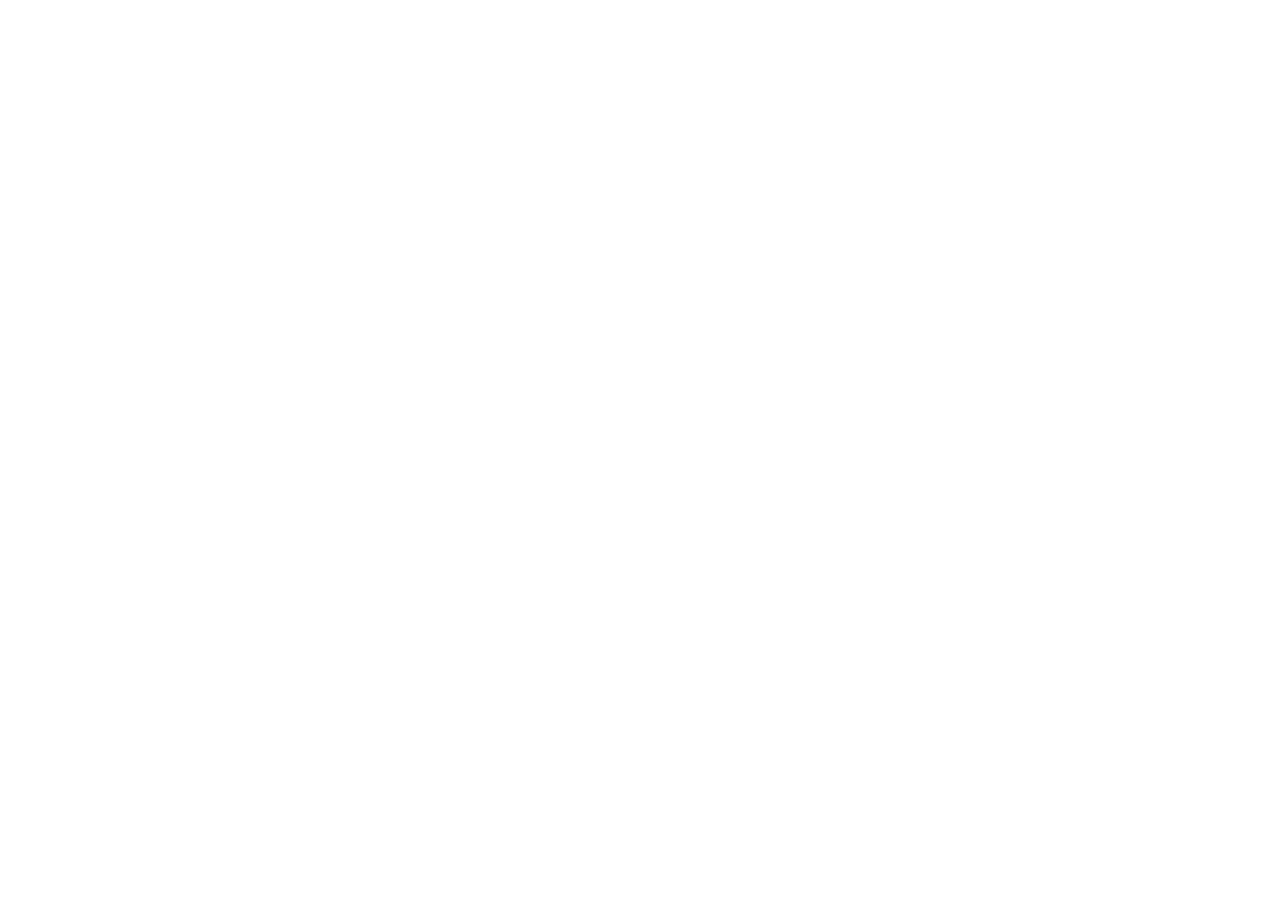
==== Aboutus.html @ 414382ec "Initial commit: Setting up project structure and basic HTML/CSS files." ====
<!DOCTYPE html>
<html lang="en">
<head>
    <meta charset="UTF-8">
    <meta name="viewport" content="width=device-width, initial-scale=1.0">
    <title>About Us</title>
</head>
<body>
    
</body>
</html>
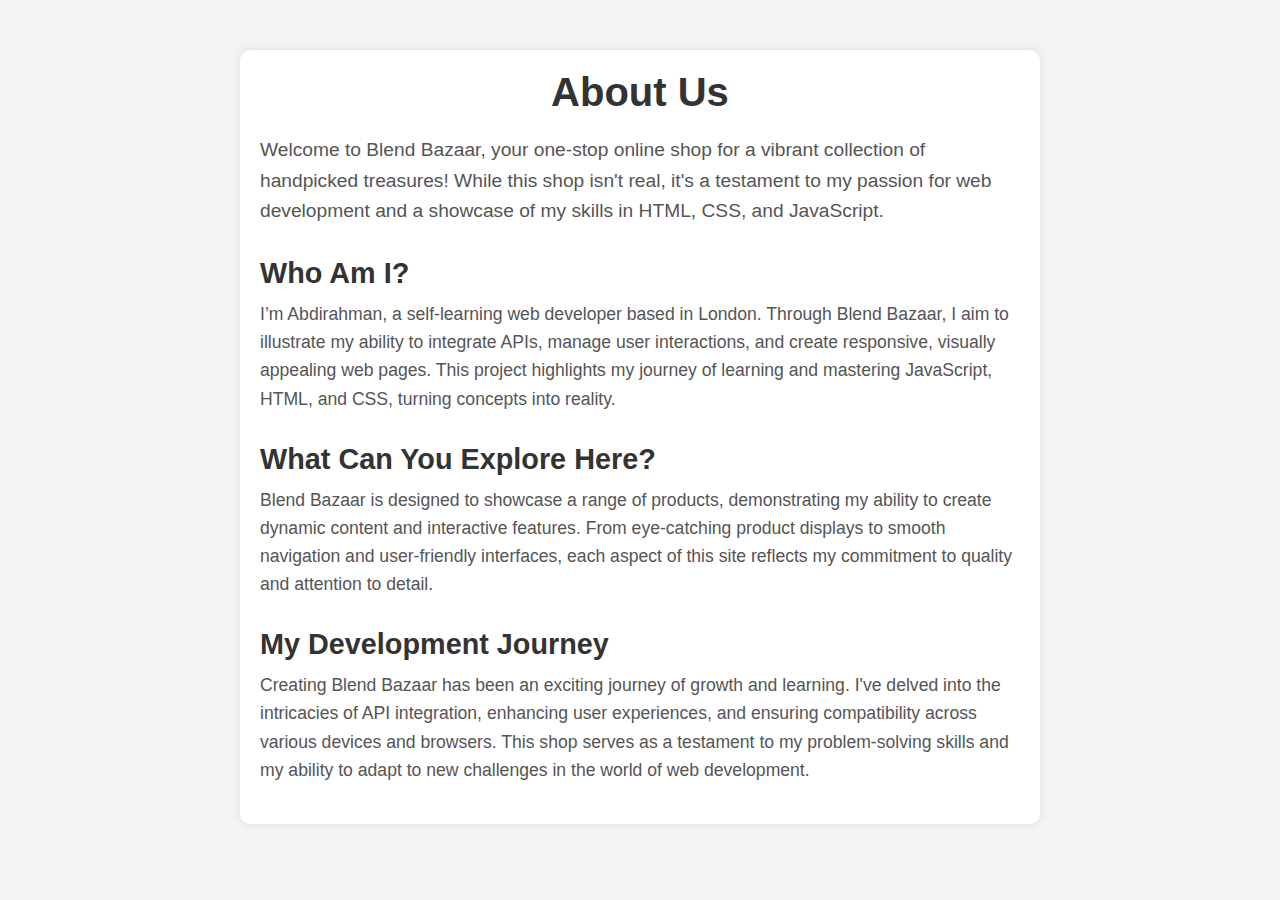
==== commit fe5605b0: "worked about-us page and added some css styling" ====
--- a/Aboutus.html
+++ b/Aboutus.html
@@ -1,11 +1,30 @@
 <!DOCTYPE html>
 <html lang="en">
-<head>
-    <meta charset="UTF-8">
-    <meta name="viewport" content="width=device-width, initial-scale=1.0">
+  <head>
+    <meta charset="UTF-8" />
+    <meta name="viewport" content="width=device-width, initial-scale=1.0" />
     <title>About Us</title>
-</head>
-<body>
-    
-</body>
-</html>+    <link rel="stylesheet" href="style.css">
+  </head>
+  <body>
+    <div class="about-us">
+        <h1 class="about-us__title">About Us</h1>
+        <p class="about-us__intro">
+          Welcome to Blend Bazaar, your one-stop online shop for a vibrant collection of handpicked treasures! While this shop isn't real, it's a testament to my passion for web development and a showcase of my skills in HTML, CSS, and JavaScript.
+        </p>
+        <h3 class="about-us__subtitle">Who Am I?</h3>
+        <p class="about-us__text">
+          I’m Abdirahman, a self-learning web developer based in London. Through Blend Bazaar, I aim to illustrate my ability to integrate APIs, manage user interactions, and create responsive, visually appealing web pages. This project highlights my journey of learning and mastering JavaScript, HTML, and CSS, turning concepts into reality.
+        </p>
+        <h3 class="about-us__subtitle">What Can You Explore Here?</h3>
+        <p class="about-us__text">
+          Blend Bazaar is designed to showcase a range of products, demonstrating my ability to create dynamic content and interactive features. From eye-catching product displays to smooth navigation and user-friendly interfaces, each aspect of this site reflects my commitment to quality and attention to detail.
+        </p>
+        <h3 class="about-us__subtitle">My Development Journey</h3>
+        <p class="about-us__text">
+          Creating Blend Bazaar has been an exciting journey of growth and learning. I've delved into the intricacies of API integration, enhancing user experiences, and ensuring compatibility across various devices and browsers. This shop serves as a testament to my problem-solving skills and my ability to adapt to new challenges in the world of web development.
+        </p>
+      </div>
+      
+  </body>
+</html>
--- a/style.css
+++ b/style.css
@@ -0,0 +1,270 @@
+* {
+  margin: 0;
+  padding: 0;
+  box-sizing: border-box;
+}
+body {
+  background-color: rgba(127, 255, 212, 0.02);
+  font-family: "Montserrat", sans-serif;
+}
+/* this is nav bar css code  */
+.logo {
+  font-size: 36px;
+  border-radius: 5px;
+  padding: 5px;
+  color: white;
+  cursor: pointer;
+}
+.navbar {
+  background-color: gray;
+  display: flex;
+  justify-content: space-around;
+  align-items: center;
+  padding: 10px;
+  padding-bottom: 15px;
+}
+
+.nav-items {
+  display: flex;
+  justify-content: space-between;
+  font-size: 25px;
+  list-style-type: none;
+  gap: 15px;
+}
+
+.nav-items a {
+  text-decoration: none;
+  color: white;
+}
+a:hover {
+  background-color: rgba(123, 153, 245, 0.433);
+  padding: 6px;
+  border-radius: 5px;
+}
+
+.toggle {
+  display: none;
+  font-size: 19px;
+  color: white;
+  cursor: pointer;
+}
+
+/* responsive nav style */
+@media (max-width: 775px) {
+  .nav-items {
+    display: none;
+    flex-direction: column;
+    width: auto;
+    position: absolute;
+    top: 60px;
+    right: 10px;
+    background-color: gray;
+    border-radius: 0 0 9px 9px;
+  }
+
+  .nav-items.active {
+    display: flex;
+  }
+
+  .nav-items a {
+    padding: 10px;
+    text-align: center;
+    border-top: 1px solid #444;
+  }
+
+  .toggle {
+    display: block;
+  }
+}
+
+/* this is product rendering  css code  */
+.render-product {
+  margin-top: 30px;
+  display: flex;
+  flex-wrap: wrap;
+  margin-right: 1px;
+  width: 96%;
+  margin: auto;
+}
+.product {
+  display: flex;
+  justify-content: center;
+  align-items: center;
+  margin: auto;
+  margin-bottom: 50px;
+  margin-top: 45px;
+  flex-direction: column;
+  flex-wrap: wrap;
+  box-shadow: 0 4px 8px rgba(25, 38, 44, 0.656), 0 6px 20px rgba(0, 0, 0, 0.503);
+  margin-top: 10px;
+  text-align: left;
+  cursor: pointer;
+  padding: 14px;
+}
+
+.title {
+  color: rgb(109, 109, 223);
+  font-size: 25px;
+  padding-top: 10px;
+}
+.product p {
+  float: left;
+  padding: 5px;
+  font-size: 26px;
+  color: #02051e;}
+
+.img-container {
+  align-content: flex-end;
+}
+
+.img-container img {
+  margin-top: 15px;
+  margin: auto;
+  margin-top: 10px;
+  border-radius: 19px;
+}
+/* this is footer css code  */
+.footer {
+  display: flex;
+  margin: auto;
+  align-items: center;
+  background-color: rgba(14, 14, 14, 0.627);
+  padding: 15px;
+  gap: 10px;
+}
+.footer p {
+  font-size: 25px;
+  margin: auto;
+  color: white;
+}
+/* this is contact-us page css code */
+
+.form {
+  background: #fff;
+  padding: 20px;
+  border-radius: 8px;
+  box-shadow: 0 0 10px rgba(0, 0, 0, 0.1);
+  max-width: 400px;
+  width: 100%;
+  margin: auto;
+  margin-top: 50px;
+}
+
+.form h1 {
+  text-align: center;
+  margin-bottom: 20px;
+  color: #007bff;
+}
+
+.contact-container {
+  display: flex;
+  flex-direction: column;
+}
+
+.contact-container input,
+.contact-container textarea {
+  margin-bottom: 15px;
+  padding: 10px;
+  border: 1px solid #ccc;
+  border-radius: 4px;
+  font-size: 16px;
+}
+
+.contact-container input:focus,
+.contact-container textarea:focus {
+  border-color: #007bff;
+  outline: none;
+}
+
+.contact-container textarea {
+  resize: vertical;
+  min-height: 100px;
+}
+
+.contact-container button {
+  background-color: #007bff;
+  color: #fff;
+  padding: 10px;
+  border: none;
+  border-radius: 4px;
+  font-size: 16px;
+  cursor: pointer;
+}
+
+.contact-container button:hover {
+  background-color: #0056b3;
+}
+
+@media (max-width: 480px) {
+  .form {
+    padding: 15px;
+  }
+}
+
+
+/* about us css code  */
+/* External CSS - styles.css */
+
+body {
+  font-family: Arial, sans-serif;
+  background-color: #f4f4f4;
+  margin: 0;
+  padding: 0;
+}
+
+.about-us {
+  max-width: 800px;
+  margin: 50px auto;
+  padding: 20px;
+  background-color: #ffffff;
+  border-radius: 10px;
+  box-shadow: 0 0 10px rgba(0, 0, 0, 0.1);
+}
+
+.about-us__title {
+  font-size: 2.5em;
+  color: #333333;
+  margin-bottom: 20px;
+  text-align: center;
+}
+
+.about-us__intro {
+  font-size: 1.2em;
+  color: #555555;
+  line-height: 1.6;
+  margin-bottom: 30px;
+}
+
+.about-us__subtitle {
+  font-size: 1.8em;
+  color: #333333;
+  margin-top: 30px;
+  margin-bottom: 10px;
+}
+
+.about-us__text {
+  font-size: 1.1em;
+  color: #555555;
+  line-height: 1.6;
+  margin-bottom: 20px;
+}
+
+@media (max-width: 600px) {
+  .about-us {
+    margin: 20px;
+    padding: 15px;
+  }
+
+  .about-us__title {
+    font-size: 2em;
+  }
+
+  .about-us__intro,
+  .about-us__text {
+    font-size: 1em;
+  }
+
+  .about-us__subtitle {
+    font-size: 1.5em;
+  }
+}
